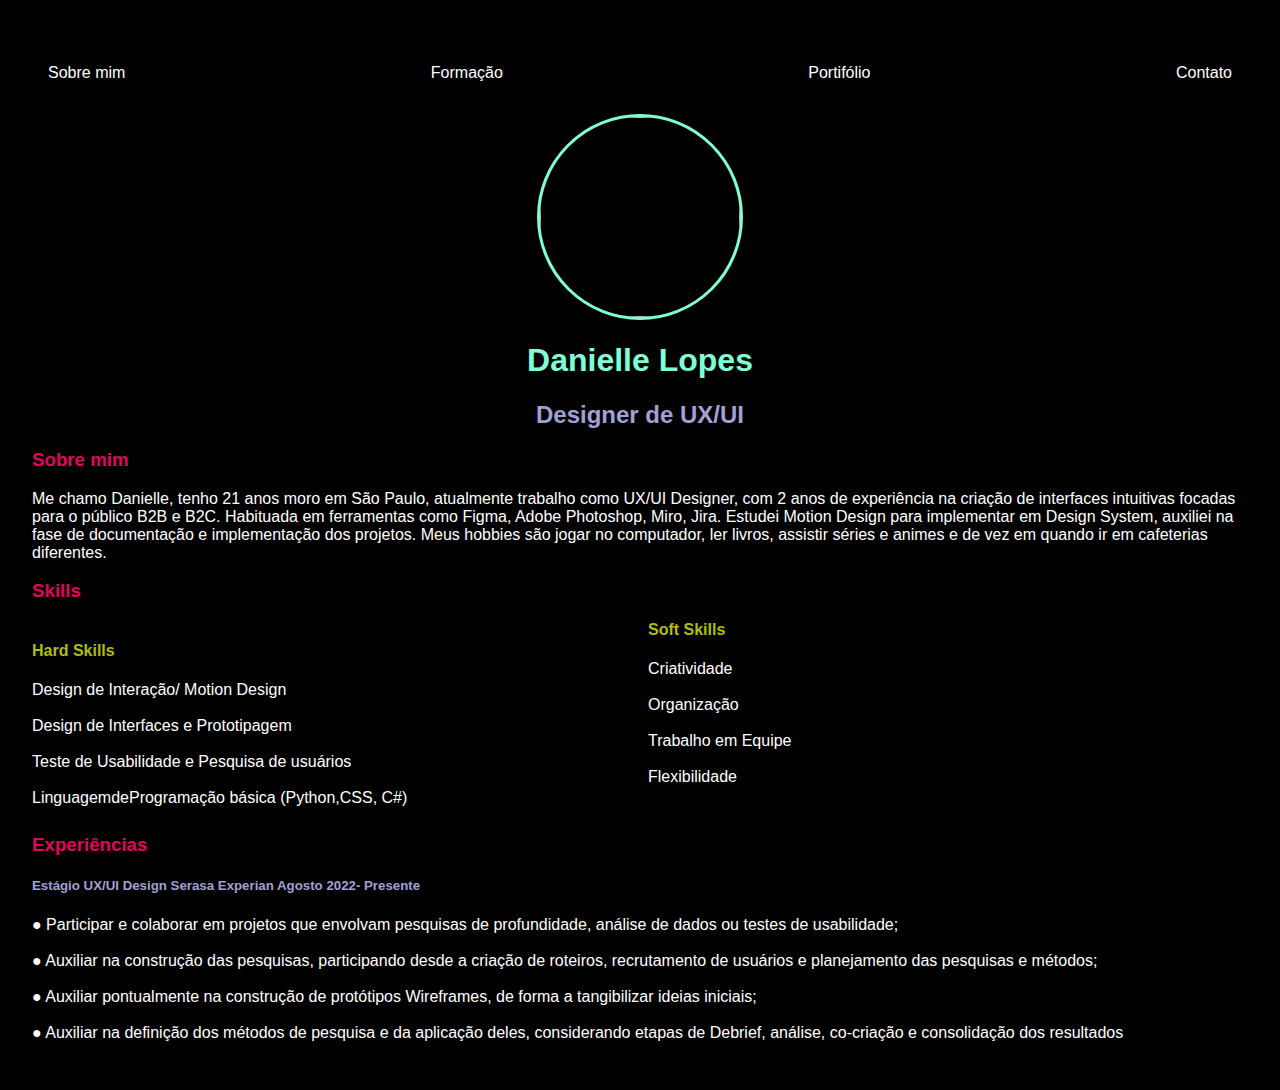
==== index.html @ bd374701 "Add files via upload" ====
<!DOCTYPE html>
<html lang="en">
<head>
    <meta charset="UTF-8">
    <meta name="viewport" content="width=device-width, initial-scale=1.0">
    <title>Danielle L Lopes</title>
    <link rel="stylesheet" href="index.css">
</head>
<body>
    <div class="container">
        <nav>
            <ul>
                <li>
                    <a href="index.html"> Sobre mim</a>
                </li>
                <li>
                    <a href="formação.html">Formação</a>
                </li>
                <li>
                    <a href="https://iellee.notion.site/Portf-lio-de-Design-Em-andamento-4f98c217c1524821818050cd6d196b2a" target="_blank" rel="noopener noreferrer"> Portifólio</a>
                </li>
                <li>
                    <a href="contato.html">Contato</a>
                </li>
            </ul>
        </nav>
    
        <header>
            <div class="center">
                <img src="./img/foto.png"></img>
            </div>
            <h1>Danielle Lopes</h1>
            <h2>Designer de UX/UI</h2>
        </header>
    
        <main>
            <section>
                <h3>Sobre mim</h3>
                <p>
                    Me chamo Danielle, tenho 21 anos moro em São Paulo, atualmente trabalho como UX/UI Designer, com 2 anos de experiência na criação de interfaces intuitivas focadas para o público B2B e B2C. Habituada em ferramentas como Figma, Adobe Photoshop, Miro, Jira. Estudei Motion Design para implementar em Design System, auxiliei na fase de documentação e implementação dos projetos. Meus hobbies são jogar no computador, ler livros, assistir séries e animes e  de vez em quando ir em cafeterias diferentes.<br>
    
                </p>
            </section>
            
            <header>
                <div class="center">
                </div>
                <h3>Skills</h3>

                <article class="article">
                    <h4>Hard Skills</h4>
                    <p>
                         Design de Interação/ Motion Design<br>
                        <br> Design de Interfaces e Prototipagem<br>
                        <br>Teste de Usabilidade e Pesquisa de usuários<br>
                        <br> LinguagemdeProgramação básica (Python,CSS, C#)<br>

                    </p>

                    <h4>Soft Skills</h4>
                    <p>
                        Criatividade<br>
                        <br>Organização<br>
                        <br>Trabalho em Equipe<br>
                        <br>Flexibilidade<br>
                    </p>
                    
                </article>
                

                <h3>Experiências</h3>
                <p>
                    <h5>Estágio UX/UI Design
                        Serasa Experian
                        Agosto 2022- Presente</h5>
                    ● Participar e colaborar em projetos que envolvam
                    pesquisas de profundidade, análise de dados ou
                    testes de usabilidade;<br>
                    <br>● Auxiliar na construção das pesquisas,
                    participando desde a criação de roteiros,
                    recrutamento de usuários e planejamento das
                    pesquisas e métodos;<br>
                    <br>● Auxiliar pontualmente na construção de
                    protótipos Wireframes, de forma a tangibilizar
                    ideias iniciais;<br>
                   <br>● Auxiliar na definição dos métodos de pesquisa e
                    da aplicação deles, considerando etapas de
                    Debrief, análise, co-criação e consolidação dos
                    resultados<br>
        
                </p>
            </header>

</body>
</html>
---- index.css ----
body {
    color: white;
    background-color: black;
    font-family: Arial, Helvetica, sans-serif;
}

ul {
    display: flex;
    justify-content: space-between;
    list-style-type: none;
    align-items: center;
    padding: 16px;
}

a {
    color: white;
    text-decoration: none;
}

header img {
    width: 200px;
    height: 200px;
    border-radius: 50%;
    border: 3px solid aquamarine
}

.center{
    text-align: center
}

h1{
    color: aquamarine;
    text-align:center;
}

h2{
    color: rgb(161, 161, 212);
    text-align:center;
}

h3{
    color: rgb(225, 6, 93)
}

h4{
    color: rgb(175, 189, 17)
}

h5{
    color: rgb(161, 161, 212)
}
.container {
    padding: 24px 24px;
}
.article {
    column-count: 2;
}
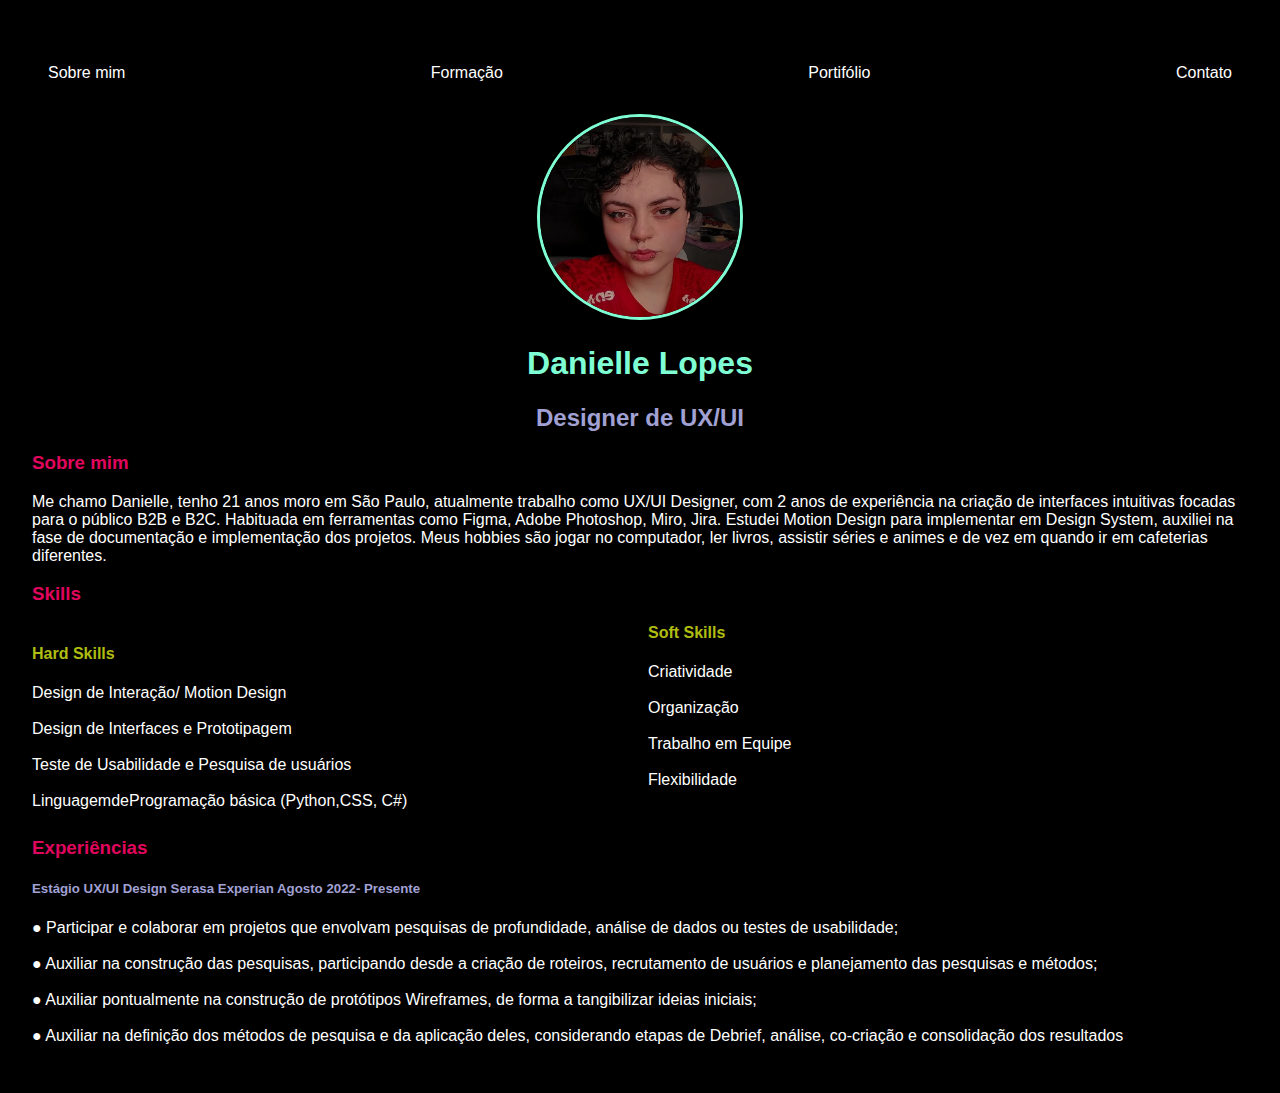
==== commit 9e483ceb: "Update foto index.html" ====
--- a/index.html
+++ b/index.html
@@ -27,7 +27,7 @@
     
         <header>
             <div class="center">
-                <img src="./img/foto.png"></img>
+                <img src="./foto.png"></img>
             </div>
             <h1>Danielle Lopes</h1>
             <h2>Designer de UX/UI</h2>
